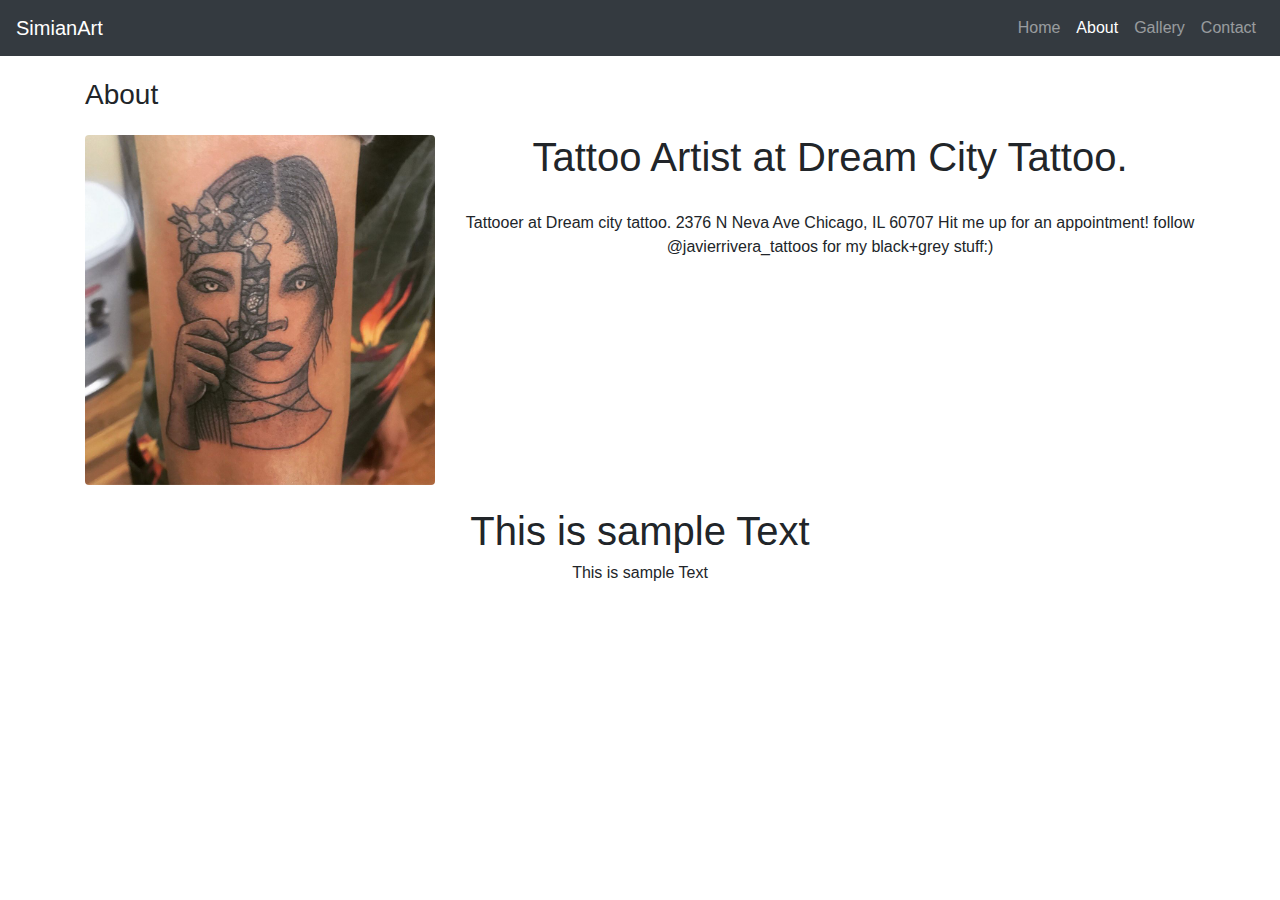
==== about.html @ fd39a26a "Initial upload simianart" ====
<!DOCTYPE html>
<html lang="en">

<head>

    <meta charset="utf-8">
    <meta name="viewport" content="width=device-width, initial-scale=1, shrink-to-fit=no">
    <meta name="description" content="">
    <meta name="author" content="">

    <title>Simianart Portfilio</title>

    <!-- Bootstrap core CSS -->
    <link href="vendor/bootstrap/css/bootstrap.min.css" rel="stylesheet">

    <!-- Custom styles for this template -->
    <link href="css/about.css" rel="stylesheet">

</head>

<body>

    <!-- Navigation -->
    <nav class="navbar navbar-expand-lg navbar-dark bg-dark fixed-top">
        <a class="navbar-brand" href="#">SimianArt</a>
        <button class="navbar-toggler" type="button" data-toggle="collapse" data-target="#navbarResponsive" aria-controls="navbarResponsive" aria-expanded="false" aria-label="Toggle navigation">
            <span class="navbar-toggler-icon"></span>
        </button>
        <div class="collapse navbar-collapse" id="navbarResponsive">
            <ul class="navbar-nav ml-auto">
                <li class="nav-item">
                    <a class="nav-link" href="index.html">Home </a>
                </li>
                <li class="nav-item">
                    <a class="nav-link active" href="about.html">About <span class="sr-only">(current)</span></a>
                </li>
                <li class="nav-item">
                    <a class="nav-link" href="gallery.html">Gallery</a>
                </li>
                <li class="nav-item">
                    <a class="nav-link" href="contact.html">Contact</a>
                </li>
            </ul>
        </div>
    </nav>
    
    
    <div class="container">
        <h3 class="my-4">About</h3>
        
        <div class="row text-center">
            
            <div class="col-md-4 col-sm-6 mb-4">
                <a href="#">
                    <img class="img-fluid rounded" src="images/face.jpg" alt="face image">
                </a>
            </div>
        
            <div class="col-md-8 col-sm-6 mb-4">
                
                <h1>Tattoo Artist at Dream City Tattoo.</h1>
                <br>
                <p>Tattooer at Dream city tattoo. 2376 N Neva Ave Chicago, IL 60707 Hit me up for an appointment! follow @javierrivera_tattoos for my black+grey stuff:)</p>
            </div>
            
        </div>
        
        <div class="row text-center">

            <div class="col-md-12 col-sm-6 mb-4">
                <h1>This is sample Text</h1>
                <p>This is sample Text</p>
            </div>
        </div>
    </div>
---- css/about.css ----
/*!
 * Start Bootstrap - Portfolio Item (http://startbootstrap.com/template-overviews/portfolio-item)
 * Copyright 2013-2017 Start Bootstrap
 * Licensed under MIT (https://github.com/BlackrockDigital/startbootstrap-portfolio-item/blob/master/LICENSE)
 */

body {
    padding-top: 54px;
}

@media (min-width: 992px) {
    body {
        padding-top: 56px;
    }
}
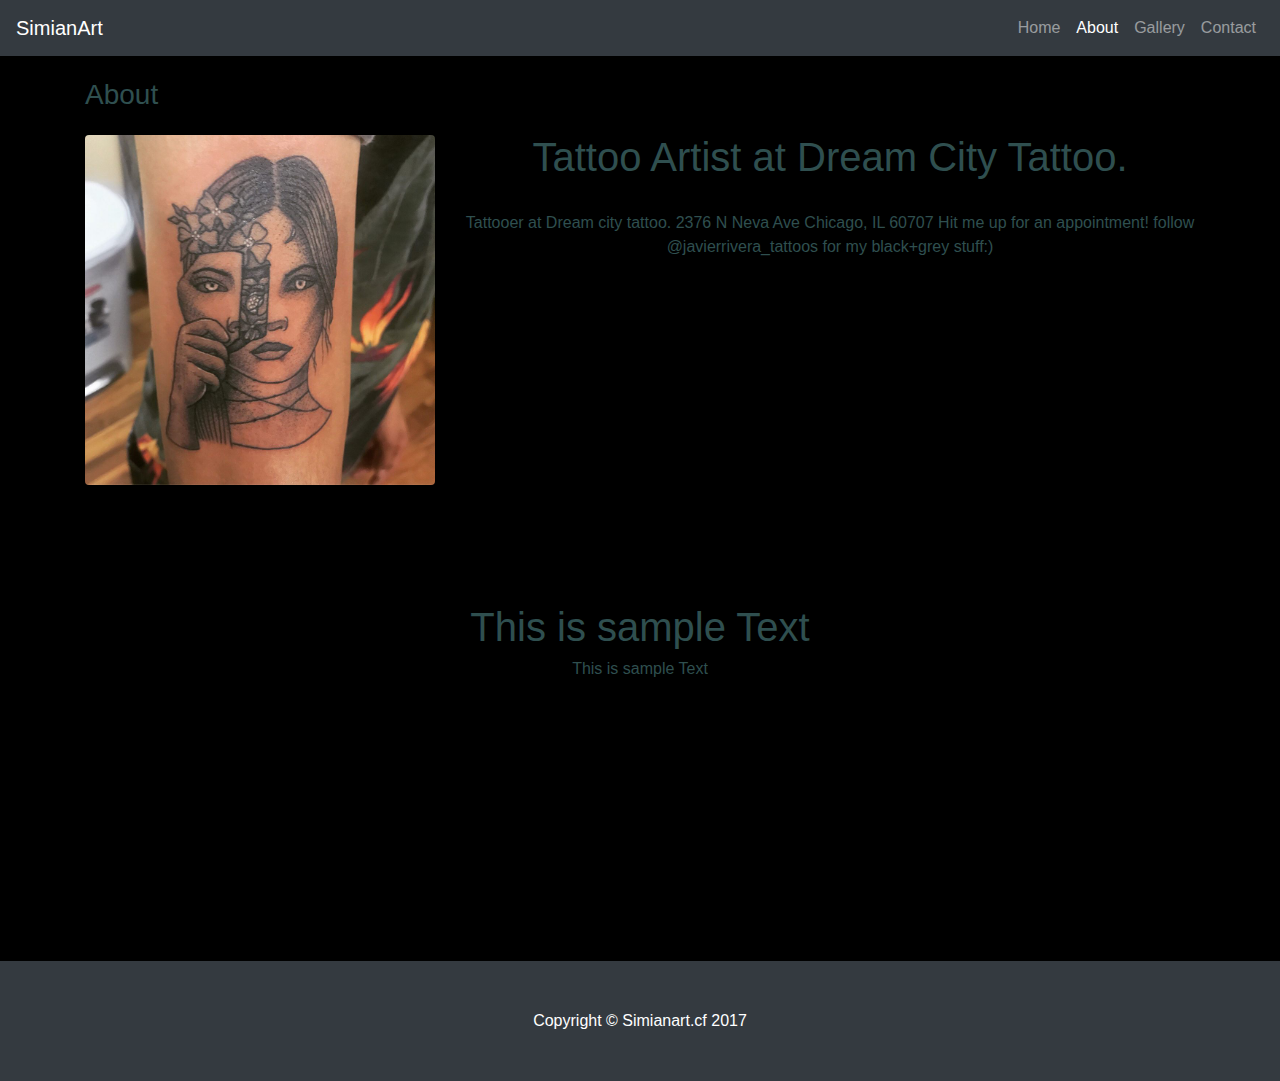
==== commit 4ca4939c: "modal addition commit" ====
--- a/about.html
+++ b/about.html
@@ -14,14 +14,16 @@
     <link href="vendor/bootstrap/css/bootstrap.min.css" rel="stylesheet">
 
     <!-- Custom styles for this template -->
-    <link href="css/about.css" rel="stylesheet">
+    <link href="css/portfolio-item.css" rel="stylesheet">
+    <link href="https://maxcdn.bootstrapcdn.com/font-awesome/4.7.0/css/font-awesome.min.css" rel="stylesheet">
 
 </head>
 
 <body>
 
     <!-- Navigation -->
-    <nav class="navbar navbar-expand-lg navbar-dark bg-dark fixed-top">
+    
+       <nav class="navbar navbar-expand-lg navbar-dark bg-dark fixed-top">
         <a class="navbar-brand" href="#">SimianArt</a>
         <button class="navbar-toggler" type="button" data-toggle="collapse" data-target="#navbarResponsive" aria-controls="navbarResponsive" aria-expanded="false" aria-label="Toggle navigation">
             <span class="navbar-toggler-icon"></span>
@@ -44,6 +46,8 @@
         </div>
     </nav>
     
+    <!-- Navigation End -->
+    
     
     <div class="container">
         <h3 class="my-4">About</h3>
@@ -51,7 +55,7 @@
         <div class="row text-center">
             
             <div class="col-md-4 col-sm-6 mb-4">
-                <a href="#">
+                <a data-toggle="modal" href="#face">
                     <img class="img-fluid rounded" src="images/face.jpg" alt="face image">
                 </a>
             </div>
@@ -65,6 +69,11 @@
             
         </div>
         
+        <br>
+        <br>
+        <br>
+        <br>
+        
         <div class="row text-center">
 
             <div class="col-md-12 col-sm-6 mb-4">
@@ -72,4 +81,51 @@
                 <p>This is sample Text</p>
             </div>
         </div>
-    </div>+    </div>
+        <!-- /.container -->
+    <br>
+    <br>
+    <br>
+    <br>
+    <br>
+    <br>
+    <br>
+    <br>
+    <br>
+    <br>
+    <!-- Footer -->
+    <footer class="py-5 bg-dark">
+        <div class="container">
+            <p class="m-0 text-center text-white">Copyright &copy; Simianart.cf 2017</p>
+        </div>
+        <!-- /.container -->
+    </footer>
+
+    <!-- Bootstrap core JavaScript -->
+    <script src="vendor/jquery/jquery.min.js"></script>
+    <script src="vendor/popper/popper.min.js"></script>
+    <script src="vendor/bootstrap/js/bootstrap.min.js"></script>
+    
+    
+    
+    <!-- Modal -->
+    <div class="modal fade" id="face" tabindex="-1" role="dialog" aria-labelledby="myModalLabel" aria-hidden="true">
+        <div class="modal-dialog">
+            <div class="modal-content">
+                <div class="modal-header">
+                    <h4 class="modal-title" id="face">Abstract Face</h4>
+                </div>
+                <div class="modal-body">
+                    <img class="img-responsive img-fluid" src="images/face.jpg">
+                    This was my first project in this class. I learned a lot about HTML and CSS.
+                </div>
+                <div class="modal-footer">
+                    <button type="button" class="btn btn-default" data-dismiss="modal">Close</button>
+                </div>
+            </div>
+        </div>
+    </div>
+
+</body>
+
+</html>
--- a/css/portfolio-item.css
+++ b/css/portfolio-item.css
@@ -0,0 +1,41 @@
+/*!
+ * Start Bootstrap - Portfolio Item (http://startbootstrap.com/template-overviews/portfolio-item)
+ * Copyright 2013-2017 Start Bootstrap
+ * Licensed under MIT (https://github.com/BlackrockDigital/startbootstrap-portfolio-item/blob/master/LICENSE)
+ */
+
+body {
+    padding-top: 54px;
+    background-color: black;    
+    color: darkslategray;
+}
+
+
+
+@media (min-width: 992px) {
+    body {
+        padding-top: 56px;
+        background-color: black;
+        color: darkslategray;
+        
+    }
+    
+}
+
+
+.info {
+    list-style: none
+}
+
+
+.social-media i {
+    font-size: 75px;
+}
+
+.fa {
+    color: #3b5998;
+}
+
+.instagram {
+    color: #bc2a8d;
+}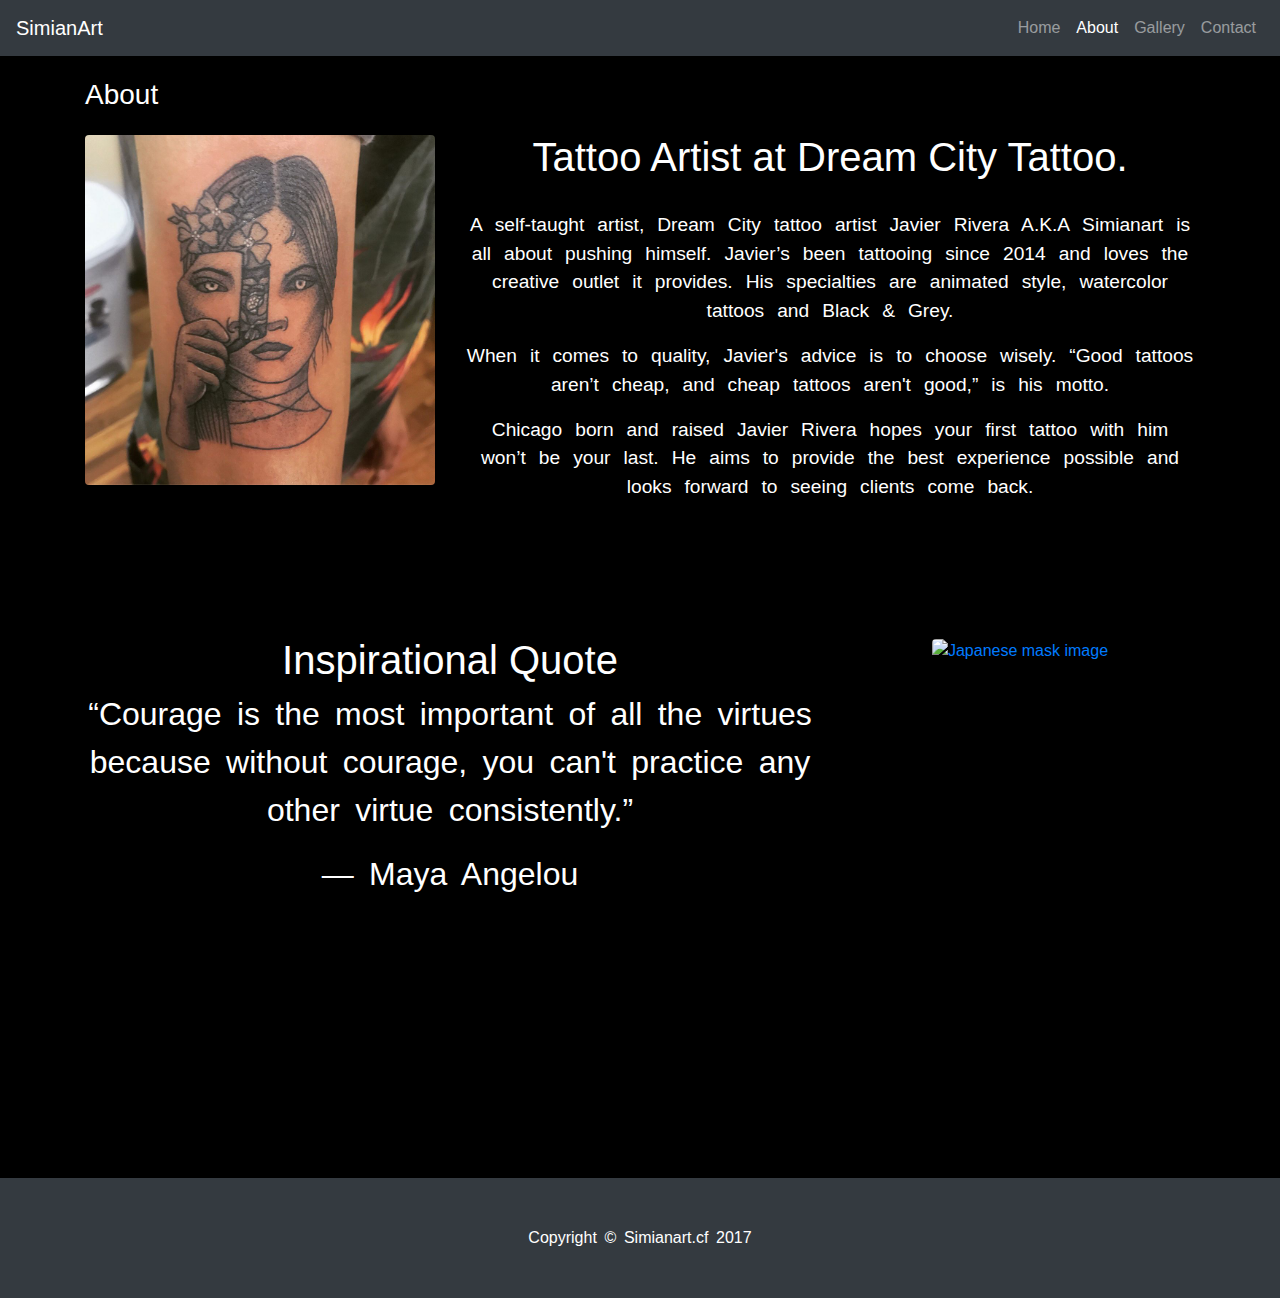
==== commit 14ccd4ec: "continued changes commit" ====
--- a/about.html
+++ b/about.html
@@ -16,7 +16,7 @@
     <!-- Custom styles for this template -->
     <link href="css/portfolio-item.css" rel="stylesheet">
     <link href="https://maxcdn.bootstrapcdn.com/font-awesome/4.7.0/css/font-awesome.min.css" rel="stylesheet">
-
+    <link rel="icon" type="image/x-icon" href="images/favicon.png">
 </head>
 
 <body>
@@ -60,11 +60,15 @@
                 </a>
             </div>
         
-            <div class="col-md-8 col-sm-6 mb-4">
+            <div class="col-md-8 col-sm-6 mb-4 about">
                 
                 <h1>Tattoo Artist at Dream City Tattoo.</h1>
                 <br>
-                <p>Tattooer at Dream city tattoo. 2376 N Neva Ave Chicago, IL 60707 Hit me up for an appointment! follow @javierrivera_tattoos for my black+grey stuff:)</p>
+                <p>A self-taught artist, Dream City tattoo artist Javier Rivera A.K.A Simianart is all about pushing himself. Javier’s been tattooing since 2014 and loves the creative outlet it provides. His specialties are animated style, watercolor tattoos and Black & Grey.</p>
+                
+                <p>When it comes to quality, Javier's advice is to choose wisely. “Good tattoos aren’t cheap, and cheap tattoos aren't good,” is his motto.</p>
+                
+                <p>Chicago born and raised Javier Rivera hopes your first tattoo with him won’t be your last. He aims to provide the best experience possible and looks forward to seeing clients come back.</p>
             </div>
             
         </div>
@@ -76,10 +80,18 @@
         
         <div class="row text-center">
 
-            <div class="col-md-12 col-sm-6 mb-4">
-                <h1>This is sample Text</h1>
-                <p>This is sample Text</p>
+            <div class="col-md-8 col-sm-6 mb-4 quote">
+                <h1>Inspirational Quote</h1>
+                <p>“Courage is the most important of all the virtues because without courage, you can't practice any other virtue consistently.” </p>
+                <p>― Maya Angelou</p>
             </div>
+            
+            <div class="col-md-4 col-sm-6 mb-4">
+                <a data-toggle="modal" href="#japanese">
+                    <img class="img-fluid rounded" src="images/japanese.jpg" alt="Japanese mask image">
+                </a>
+            </div>
+            
         </div>
     </div>
         <!-- /.container -->
@@ -125,6 +137,25 @@
             </div>
         </div>
     </div>
+    
+    
+    <!-- Modal -->
+    <div class="modal fade" id="japanese" tabindex="-1" role="dialog" aria-labelledby="myModalLabel" aria-hidden="true">
+        <div class="modal-dialog">
+            <div class="modal-content">
+                <div class="modal-header">
+                    <h4 class="modal-title" id="japanese">Samurai Mask</h4>
+                </div>
+                <div class="modal-body">
+                    <img class="img-responsive img-fluid" src="images/japanese.jpg">
+                    This was my first project in this class. I learned a lot about HTML and CSS.
+                </div>
+                <div class="modal-footer">
+                    <button type="button" class="btn btn-default" data-dismiss="modal">Close</button>
+                </div>
+            </div>
+        </div>
+    </div>
 
 </body>
 
--- a/css/portfolio-item.css
+++ b/css/portfolio-item.css
@@ -7,16 +7,29 @@
 body {
     padding-top: 54px;
     background-color: black;    
-    color: darkslategray;
+    color: white;
 }
 
+p {
+    font-size: 1em;
+    word-spacing: .2em;
+}
+
+.quote p {
+    font-size: 2em;
+}
+
+.about p {
+    font-size: 1.2em;
+    word-spacing: .4em;
+}
 
 
 @media (min-width: 992px) {
     body {
         padding-top: 56px;
         background-color: black;
-        color: darkslategray;
+        color: white;
         
     }
     
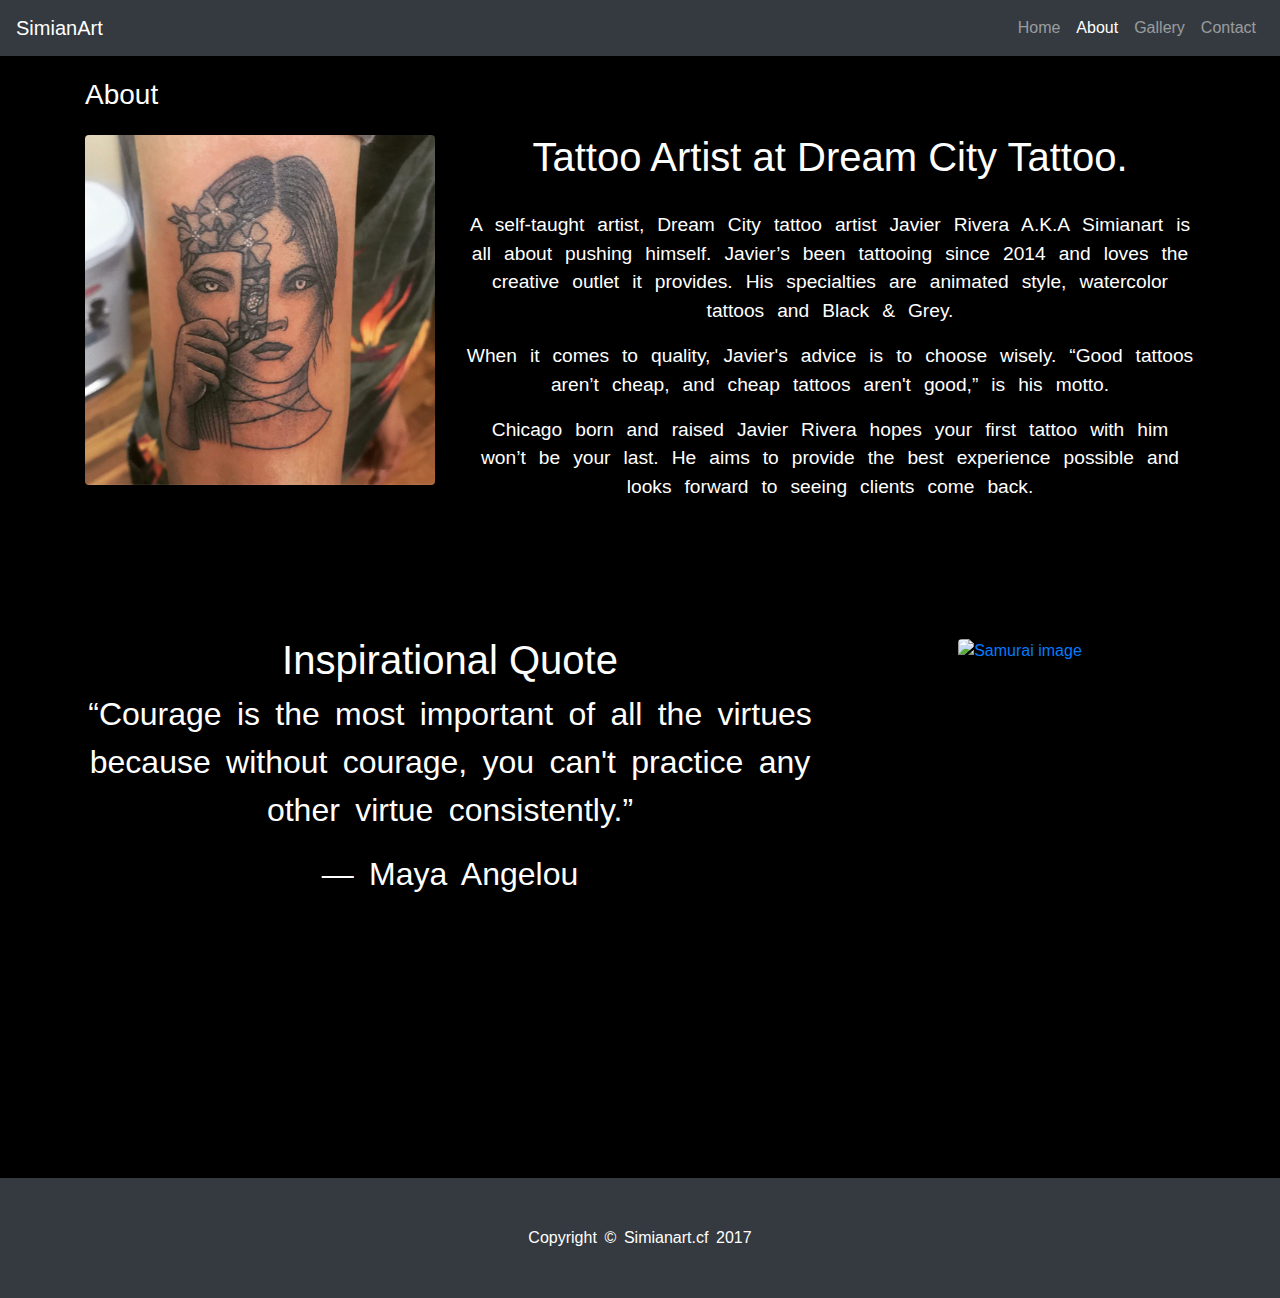
==== commit 0e280fdc: "model corrected" ====
--- a/about.html
+++ b/about.html
@@ -88,7 +88,7 @@
             
             <div class="col-md-4 col-sm-6 mb-4">
                 <a data-toggle="modal" href="#japanese">
-                    <img class="img-fluid rounded" src="images/japanese.jpg" alt="Japanese mask image">
+                    <img class="img-fluid rounded" src="images/japanese.jpg" alt="Samurai image">
                 </a>
             </div>
             
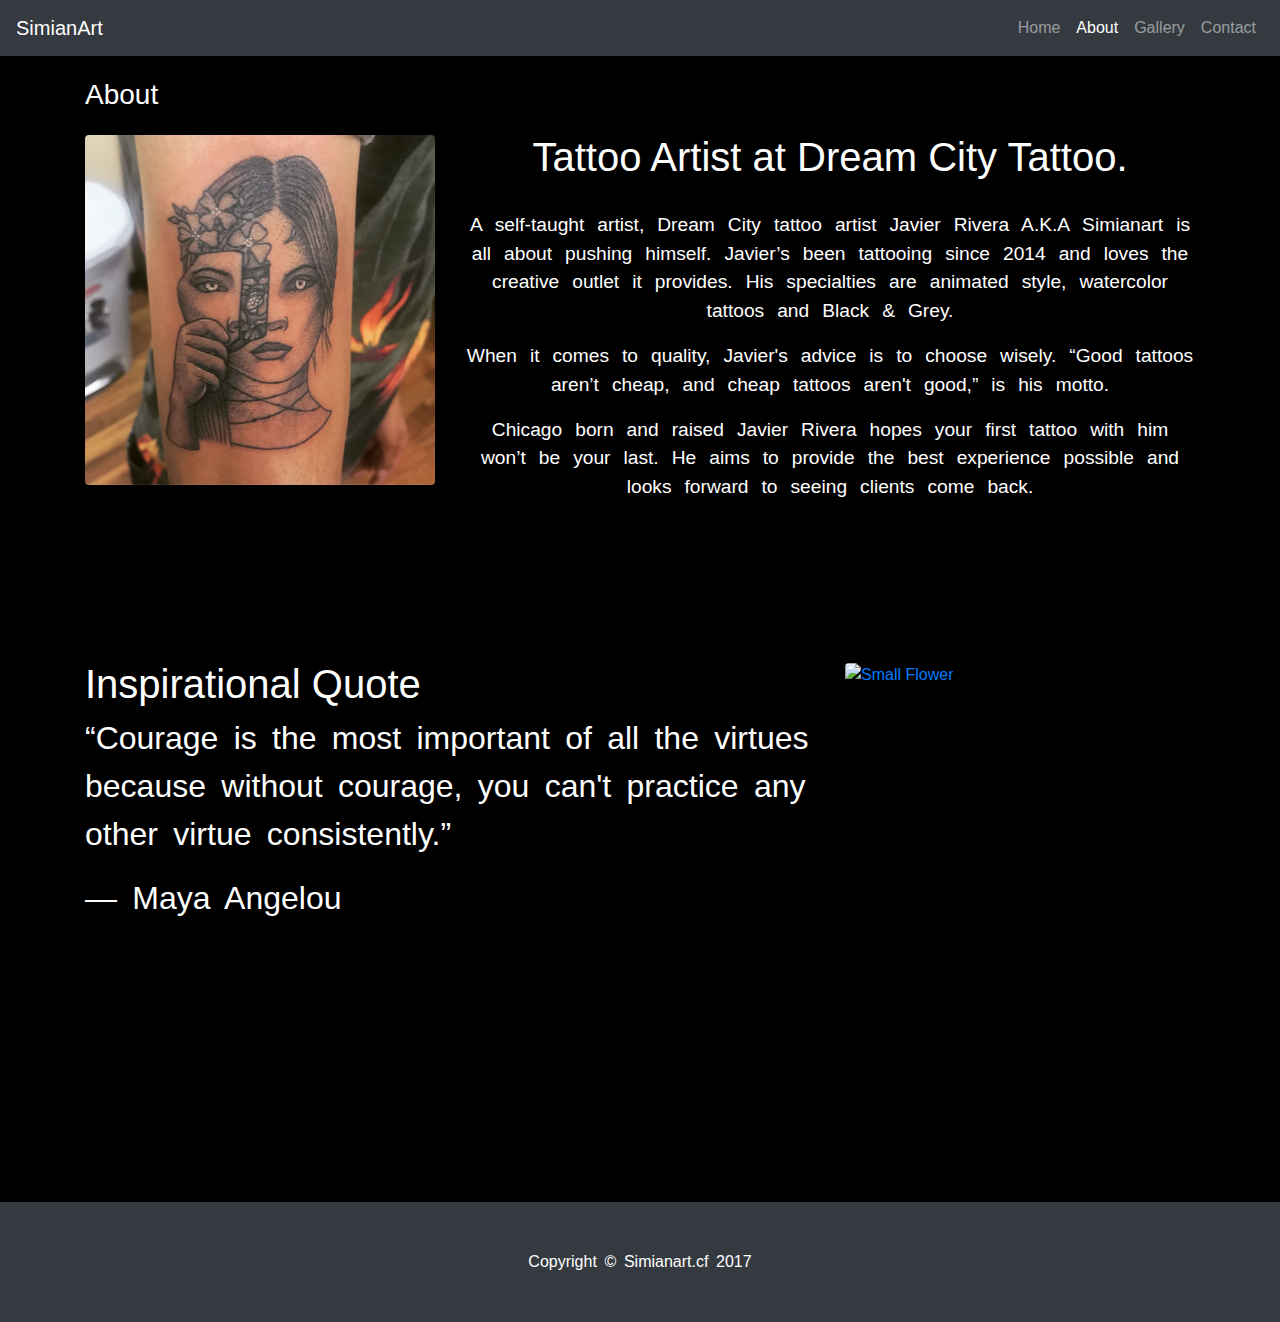
==== commit 00f8983a: "modal" ====
--- a/about.html
+++ b/about.html
@@ -5,8 +5,8 @@
 
     <meta charset="utf-8">
     <meta name="viewport" content="width=device-width, initial-scale=1, shrink-to-fit=no">
-    <meta name="description" content="">
-    <meta name="author" content="">
+    <meta name="description" content="Tattoos">
+    <meta name="author" content="Pandemictooth">
 
     <title>Simianart Portfilio</title>
 
@@ -77,8 +77,10 @@
         <br>
         <br>
         <br>
+        <br>
         
-        <div class="row text-center">
+        
+        <div class="row text-left">
 
             <div class="col-md-8 col-sm-6 mb-4 quote">
                 <h1>Inspirational Quote</h1>
@@ -87,8 +89,8 @@
             </div>
             
             <div class="col-md-4 col-sm-6 mb-4">
-                <a data-toggle="modal" href="#japanese">
-                    <img class="img-fluid rounded" src="images/japanese.jpg" alt="Samurai image">
+                <a data-toggle="modal" href="#smallflower">
+                    <img class="img-fluid rounded" src="images/smallflower.jpg" alt="Small Flower">
                 </a>
             </div>
             
@@ -140,14 +142,14 @@
     
     
     <!-- Modal -->
-    <div class="modal fade" id="japanese" tabindex="-1" role="dialog" aria-labelledby="myModalLabel" aria-hidden="true">
+    <div class="modal fade" id="smallflower" tabindex="-1" role="dialog" aria-labelledby="myModalLabel" aria-hidden="true">
         <div class="modal-dialog">
             <div class="modal-content">
                 <div class="modal-header">
-                    <h4 class="modal-title" id="japanese">Samurai Mask</h4>
+                    <h4 class="modal-title" id="smallflower">Small Flower</h4>
                 </div>
                 <div class="modal-body">
-                    <img class="img-responsive img-fluid" src="images/japanese.jpg">
+                    <img class="img-responsive img-fluid" src="images/smallflower.jpg">
                     This was my first project in this class. I learned a lot about HTML and CSS.
                 </div>
                 <div class="modal-footer">
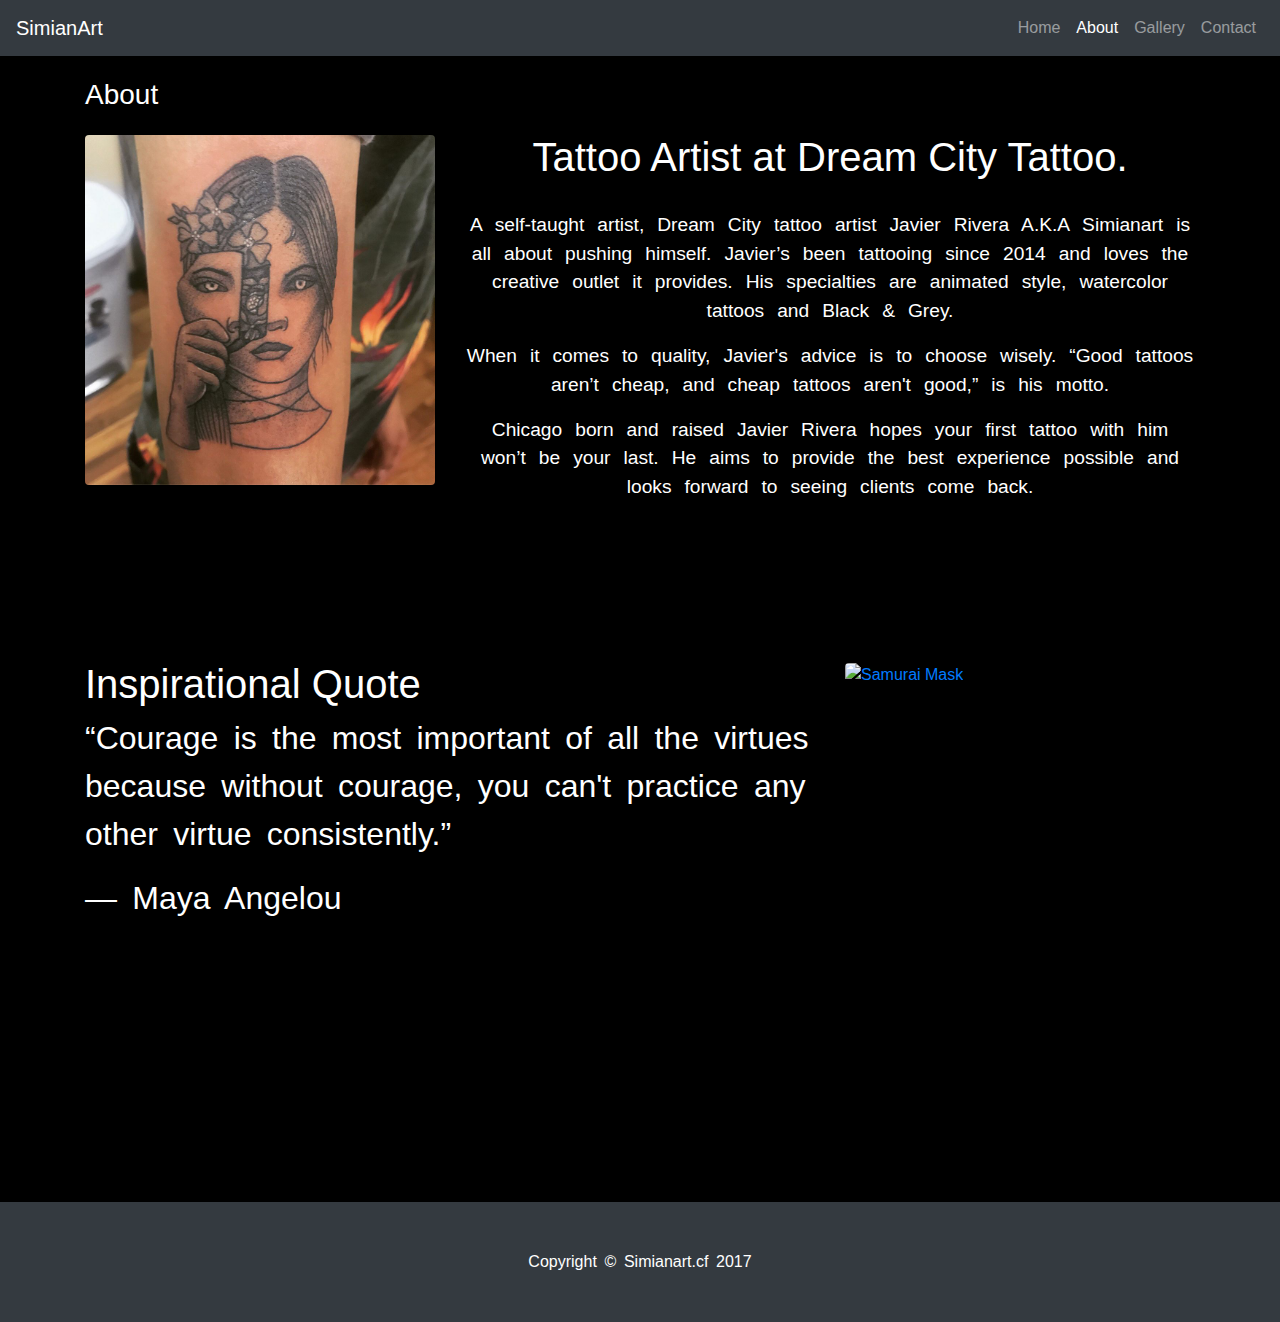
==== commit 7703511a: "c" ====
--- a/about.html
+++ b/about.html
@@ -89,8 +89,8 @@
             </div>
             
             <div class="col-md-4 col-sm-6 mb-4">
-                <a data-toggle="modal" href="#smallflower">
-                    <img class="img-fluid rounded" src="images/smallflower.jpg" alt="Small Flower">
+                <a data-toggle="modal" href="#japanese">
+                    <img class="img-responsive img-fluid rounded" src="images/japanese.jpg" alt="Samurai Mask">
                 </a>
             </div>
             
@@ -142,14 +142,15 @@
     
     
     <!-- Modal -->
-    <div class="modal fade" id="smallflower" tabindex="-1" role="dialog" aria-labelledby="myModalLabel" aria-hidden="true">
+    
+    <div class="modal fade" id="japanese" tabindex="-1" role="dialog" aria-labelledby="myModalLabel" aria-hidden="true">
         <div class="modal-dialog">
             <div class="modal-content">
                 <div class="modal-header">
-                    <h4 class="modal-title" id="smallflower">Small Flower</h4>
+                    <h4 class="modal-title" id="japanese">Small Flower</h4>
                 </div>
                 <div class="modal-body">
-                    <img class="img-responsive img-fluid" src="images/smallflower.jpg">
+                    <img class="img-responsive img-fluid" src="images/japanese.jpg">
                     This was my first project in this class. I learned a lot about HTML and CSS.
                 </div>
                 <div class="modal-footer">
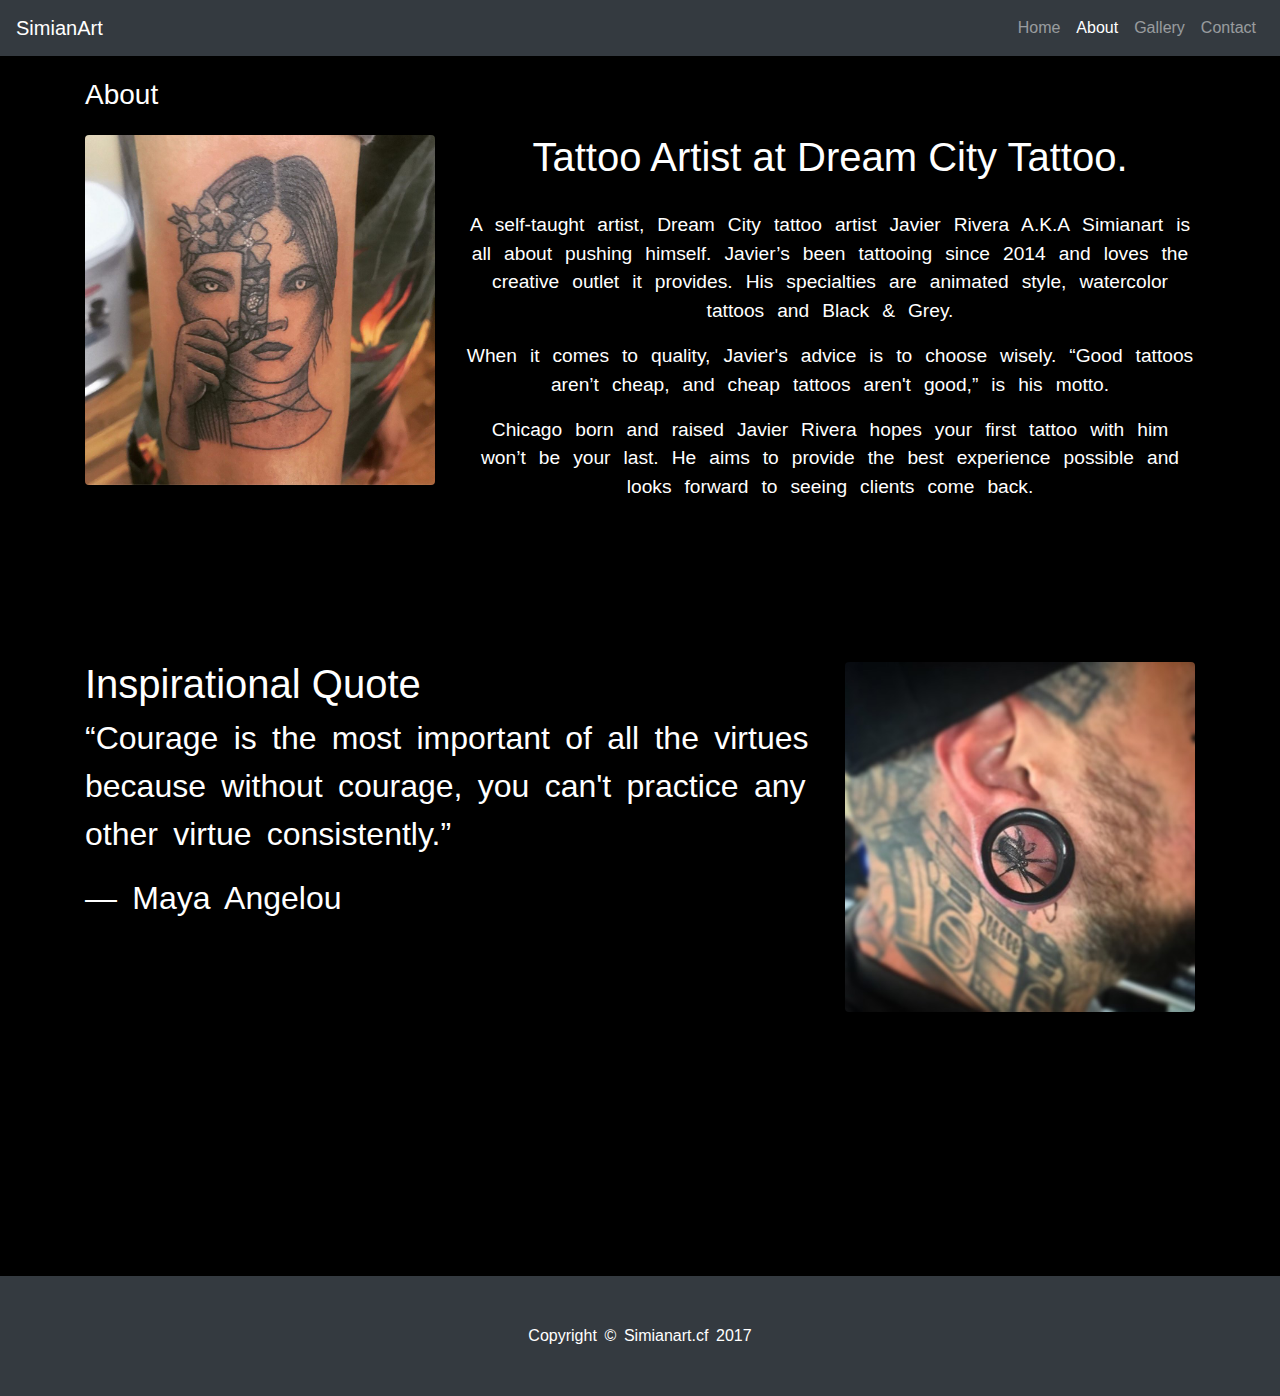
==== commit 144e5d5c: "model" ====
--- a/about.html
+++ b/about.html
@@ -89,8 +89,8 @@
             </div>
             
             <div class="col-md-4 col-sm-6 mb-4">
-                <a data-toggle="modal" href="#japanese">
-                    <img class="img-responsive img-fluid rounded" src="images/japanese.jpg" alt="Samurai Mask">
+                <a data-toggle="modal" href="#earspider">
+                    <img class="img-responsive img-fluid rounded" src="images/earspider.jpg" alt="Samurai Mask">
                 </a>
             </div>
             
@@ -141,16 +141,14 @@
     </div>
     
     
-    <!-- Modal -->
-    
-    <div class="modal fade" id="japanese" tabindex="-1" role="dialog" aria-labelledby="myModalLabel" aria-hidden="true">
+    <div class="modal fade" id="earspider" tabindex="-1" role="dialog" aria-labelledby="myModalLabel" aria-hidden="true">
         <div class="modal-dialog">
             <div class="modal-content">
                 <div class="modal-header">
-                    <h4 class="modal-title" id="japanese">Small Flower</h4>
+                    <h4 class="modal-title" id="earspider">Ear Spider</h4>
                 </div>
                 <div class="modal-body">
-                    <img class="img-responsive img-fluid" src="images/japanese.jpg">
+                    <img class="img-responsive img-fluid" src="images/earspider.jpg">
                     This was my first project in this class. I learned a lot about HTML and CSS.
                 </div>
                 <div class="modal-footer">
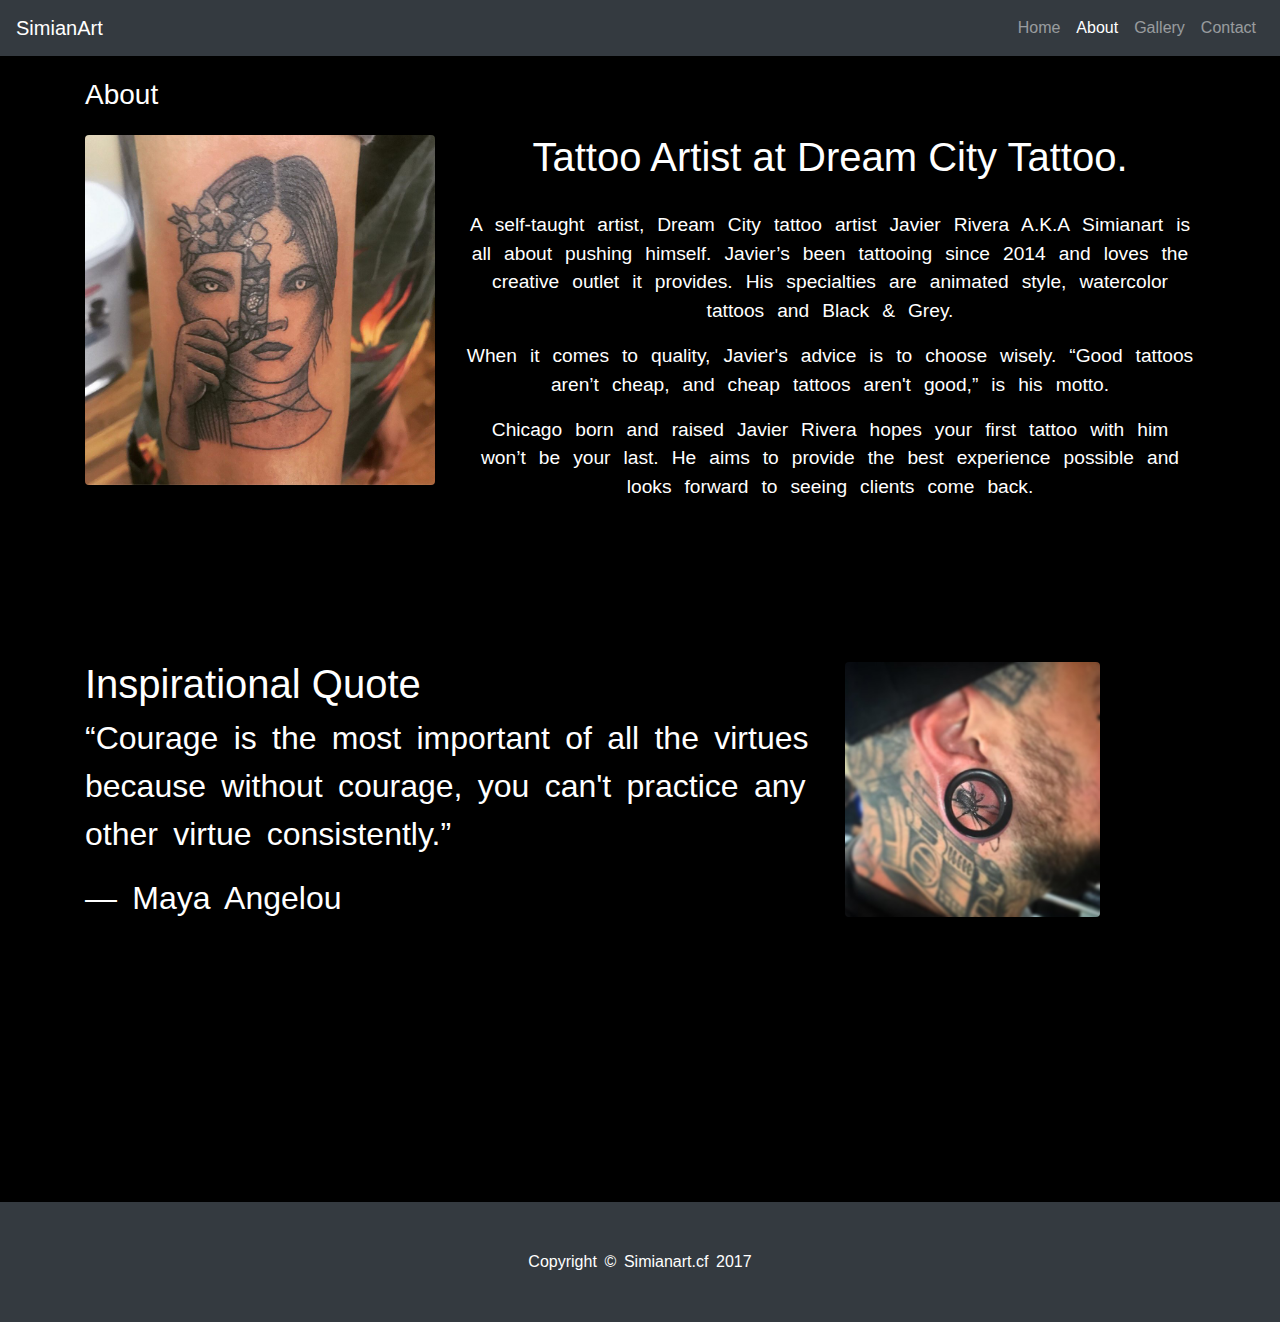
==== commit 0f7fec49: "l" ====
--- a/about.html
+++ b/about.html
@@ -88,7 +88,7 @@
                 <p>― Maya Angelou</p>
             </div>
             
-            <div class="col-md-4 col-sm-6 mb-4">
+            <div class="col-md-3 col-sm-6 mb-4">
                 <a data-toggle="modal" href="#earspider">
                     <img class="img-responsive img-fluid rounded" src="images/earspider.jpg" alt="Samurai Mask">
                 </a>
